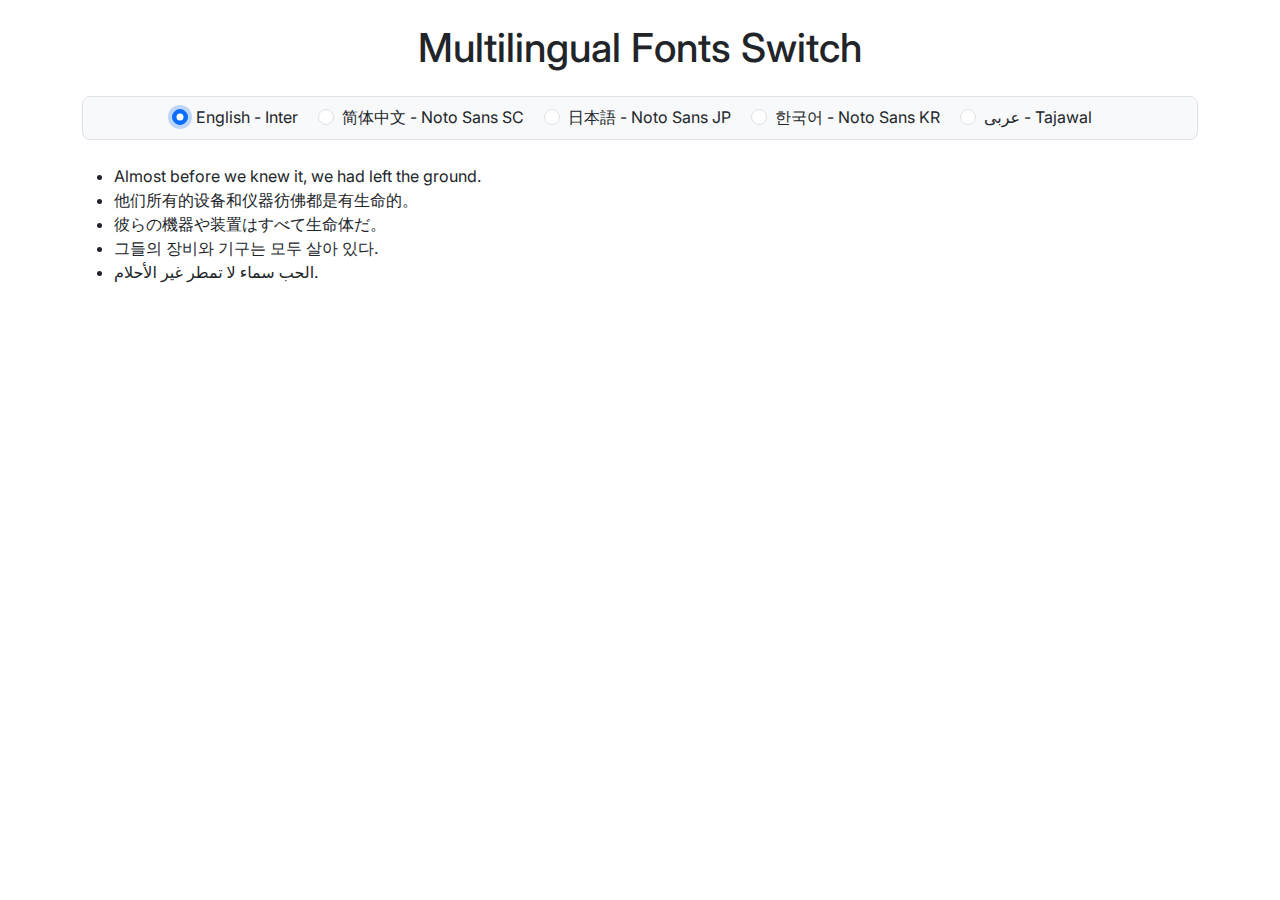
==== index.html @ 8fc5a7e6 "initial release" ====
<!DOCTYPE html>
<html lang="en" dir="ltr">
  <head>
    <meta charset="utf-8" />
    <meta name="viewport" content="width=device-width, initial-scale=1" />
    <link
      rel="shortcut icon"
      href="https://horans.github.io/asset/favicon.ico"
    />
    <link rel="preconnect" href="https://fonts.gstatic.com" />
    <link
      href="https://fonts.googleapis.com/css2?family=Inter&family=Noto+Sans+JP&family=Noto+Sans+KR&family=Noto+Sans+SC&family=Tajawal&display=swap"
      rel="stylesheet"
    />

    <link
      href="https://cdn.jsdelivr.net/npm/bootstrap@5.0.0-beta3/dist/css/bootstrap.min.css"
      rel="stylesheet"
    />

    <title>Multi Lang Fonts</title>
    <style>
      body {
        /* system-ui, -apple-system, 'Segoe UI', Roboto, 'Helvetica Neue', Arial, 'Noto Sans', 'Liberation Sans', sans-serif, 'Apple Color Emoji', 'Segoe UI Emoji', 'Segoe UI Symbol', 'Noto Color Emoji' */
        font-family: 'Inter', var(--bs-font-sans-serif);
      }
      [lang='zh'] body {
        font-family: 'Noto Sans SC', var(--bs-font-sans-serif);
      }
      [lang='ja'] body {
        font-family: 'Noto Sans JP', var(--bs-font-sans-serif);
      }
      [lang='ko'] body {
        font-family: 'Noto Sans KR', var(--bs-font-sans-serif);
      }
      [lang='ar'] body {
        font-family: 'Tajawal', var(--bs-font-sans-serif);
      }
    </style>
  </head>
  <body>
    <header class="my-4">
      <h1 class="text-center">Multilingual Fonts Switch</h1>
    </header>

    <main class="container">
      <form class="py-2 text-center border rounded-3 bg-light">
        <div class="form-check form-check-inline">
          <input
            class="form-check-input"
            type="radio"
            name="lang"
            id="lang-en"
            value="en"
            checked
          />
          <label class="form-check-label" for="lang-en">English - Inter</label>
        </div>
        <div class="form-check form-check-inline">
          <input
            class="form-check-input"
            type="radio"
            name="lang"
            id="lang-zh"
            value="zh"
          />
          <label class="form-check-label" for="lang-zh"
            >简体中文 - Noto Sans SC</label
          >
        </div>
        <div class="form-check form-check-inline">
          <input
            class="form-check-input"
            type="radio"
            name="lang"
            id="lang-ja"
            value="ja"
          />
          <label class="form-check-label" for="lang-ja"
            >日本語 - Noto Sans JP</label
          >
        </div>
        <div class="form-check form-check-inline">
          <input
            class="form-check-input"
            type="radio"
            name="lang"
            id="lang-ko"
            value="ko"
          />
          <label class="form-check-label" for="lang-ko"
            >한국어 - Noto Sans KR</label
          >
        </div>
        <div class="form-check form-check-inline">
          <input
            class="form-check-input"
            type="radio"
            name="lang"
            id="lang-ar"
            value="ar"
          />
          <label class="form-check-label" for="lang-ar">عربى - Tajawal</label>
        </div>
      </form>
      <ul class="mt-4">
        <li>Almost before we knew it, we had left the ground.</li>
        <li>他们所有的设备和仪器彷佛都是有生命的。</li>
        <li>彼らの機器や装置はすべて生命体だ。</li>
        <li>그들의 장비와 기구는 모두 살아 있다.</li>
        <li>الحب سماء لا تمطر غير الأحلام.</li>
      </ul>
    </main>

    <script>
      document.addEventListener('DOMContentLoaded', () => {
        document.querySelectorAll('form input')[0].focus()
        document.querySelectorAll('form')[0].addEventListener('change', e => {
          const lang = e.target.value
          const html = document.querySelectorAll('html')[0]
          html.lang = lang
          html.dir = lang === 'ar' ? 'rtl' : 'ltr'
        })
      })
    </script>
  </body>
</html>
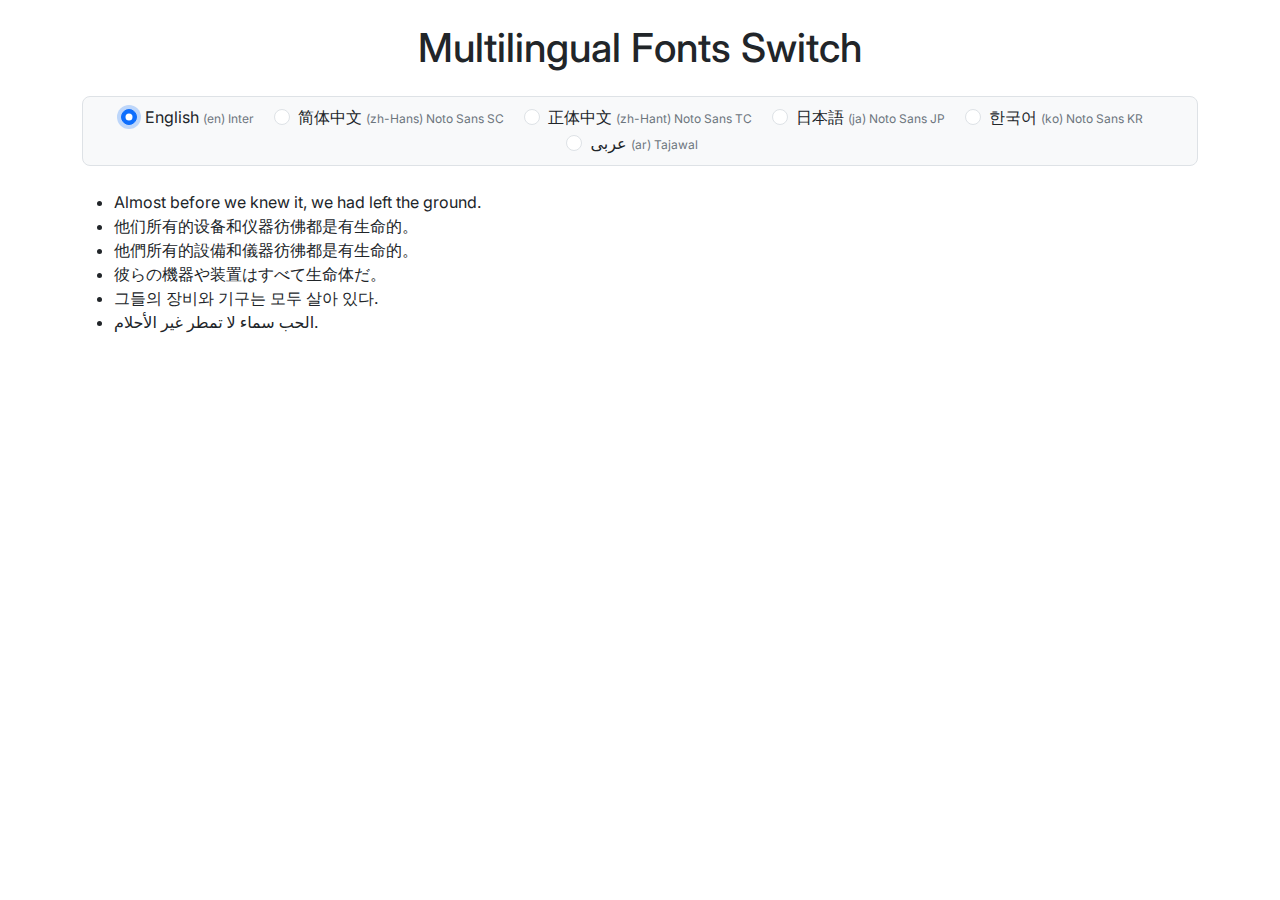
==== commit b6a8b22f: "add traditional Chinese" ====
--- a/index.html
+++ b/index.html
@@ -9,7 +9,7 @@
     />
     <link rel="preconnect" href="https://fonts.gstatic.com" />
     <link
-      href="https://fonts.googleapis.com/css2?family=Inter&family=Noto+Sans+JP&family=Noto+Sans+KR&family=Noto+Sans+SC&family=Tajawal&display=swap"
+      href="https://fonts.googleapis.com/css2?family=Inter&family=Noto+Sans+JP&family=Noto+Sans+KR&family=Noto+Sans+SC&family=Noto+Sans+TC&family=Tajawal&display=swap"
       rel="stylesheet"
     />
 
@@ -21,11 +21,14 @@
     <title>Multi Lang Fonts</title>
     <style>
       body {
+        font-family: 'Inter', var(--bs-font-sans-serif);
         /* system-ui, -apple-system, 'Segoe UI', Roboto, 'Helvetica Neue', Arial, 'Noto Sans', 'Liberation Sans', sans-serif, 'Apple Color Emoji', 'Segoe UI Emoji', 'Segoe UI Symbol', 'Noto Color Emoji' */
-        font-family: 'Inter', var(--bs-font-sans-serif);
       }
-      [lang='zh'] body {
+      [lang='zh-Hans'] body {
         font-family: 'Noto Sans SC', var(--bs-font-sans-serif);
+      }
+      [lang='zh-Hant'] body {
+        font-family: 'Noto Sans TC', var(--bs-font-sans-serif);
       }
       [lang='ja'] body {
         font-family: 'Noto Sans JP', var(--bs-font-sans-serif);
@@ -36,9 +39,22 @@
       [lang='ar'] body {
         font-family: 'Tajawal', var(--bs-font-sans-serif);
       }
+      small {
+        color: var(--bs-gray);
+        font-size: .75rem;
+      }
     </style>
   </head>
   <body>
+    <!--
+    /*****************************************************
+    *  project: mulitilingual fonts switch               *
+    *  description: switch font when language changes    *
+    *  author: horans@gmail.com                          *
+    *  url: https://github.com/horans/multi-lang-fonts   *
+    *  update: 210408                                    *
+    *****************************************************/
+    -->
     <header class="my-4">
       <h1 class="text-center">Multilingual Fonts Switch</h1>
     </header>
@@ -54,18 +70,32 @@
             value="en"
             checked
           />
-          <label class="form-check-label" for="lang-en">English - Inter</label>
+          <label class="form-check-label" for="lang-en"
+            >English <small>(en) Inter</small></label
+          >
         </div>
         <div class="form-check form-check-inline">
           <input
             class="form-check-input"
             type="radio"
             name="lang"
-            id="lang-zh"
-            value="zh"
+            id="lang-zh-Hans"
+            value="zh-Hans"
           />
-          <label class="form-check-label" for="lang-zh"
-            >简体中文 - Noto Sans SC</label
+          <label class="form-check-label" for="lang-zh-Hans"
+            >简体中文 <small>(zh-Hans) Noto Sans SC</small></label
+          >
+        </div>
+        <div class="form-check form-check-inline">
+          <input
+            class="form-check-input"
+            type="radio"
+            name="lang"
+            id="lang-zh-Hant"
+            value="zh-Hant"
+          />
+          <label class="form-check-label" for="lang-zh-Hant"
+            >正体中文 <small>(zh-Hant) Noto Sans TC</small></label
           >
         </div>
         <div class="form-check form-check-inline">
@@ -77,7 +107,7 @@
             value="ja"
           />
           <label class="form-check-label" for="lang-ja"
-            >日本語 - Noto Sans JP</label
+            >日本語 <small>(ja) Noto Sans JP</small></label
           >
         </div>
         <div class="form-check form-check-inline">
@@ -89,7 +119,7 @@
             value="ko"
           />
           <label class="form-check-label" for="lang-ko"
-            >한국어 - Noto Sans KR</label
+            >한국어 <small>(ko) Noto Sans KR</small></label
           >
         </div>
         <div class="form-check form-check-inline">
@@ -100,12 +130,15 @@
             id="lang-ar"
             value="ar"
           />
-          <label class="form-check-label" for="lang-ar">عربى - Tajawal</label>
+          <label class="form-check-label" for="lang-ar"
+            >عربى <small>(ar) Tajawal</small></label
+          >
         </div>
       </form>
       <ul class="mt-4">
         <li>Almost before we knew it, we had left the ground.</li>
         <li>他们所有的设备和仪器彷佛都是有生命的。</li>
+        <li>他們所有的設備和儀器彷彿都是有生命的。</li>
         <li>彼らの機器や装置はすべて生命体だ。</li>
         <li>그들의 장비와 기구는 모두 살아 있다.</li>
         <li>الحب سماء لا تمطر غير الأحلام.</li>
